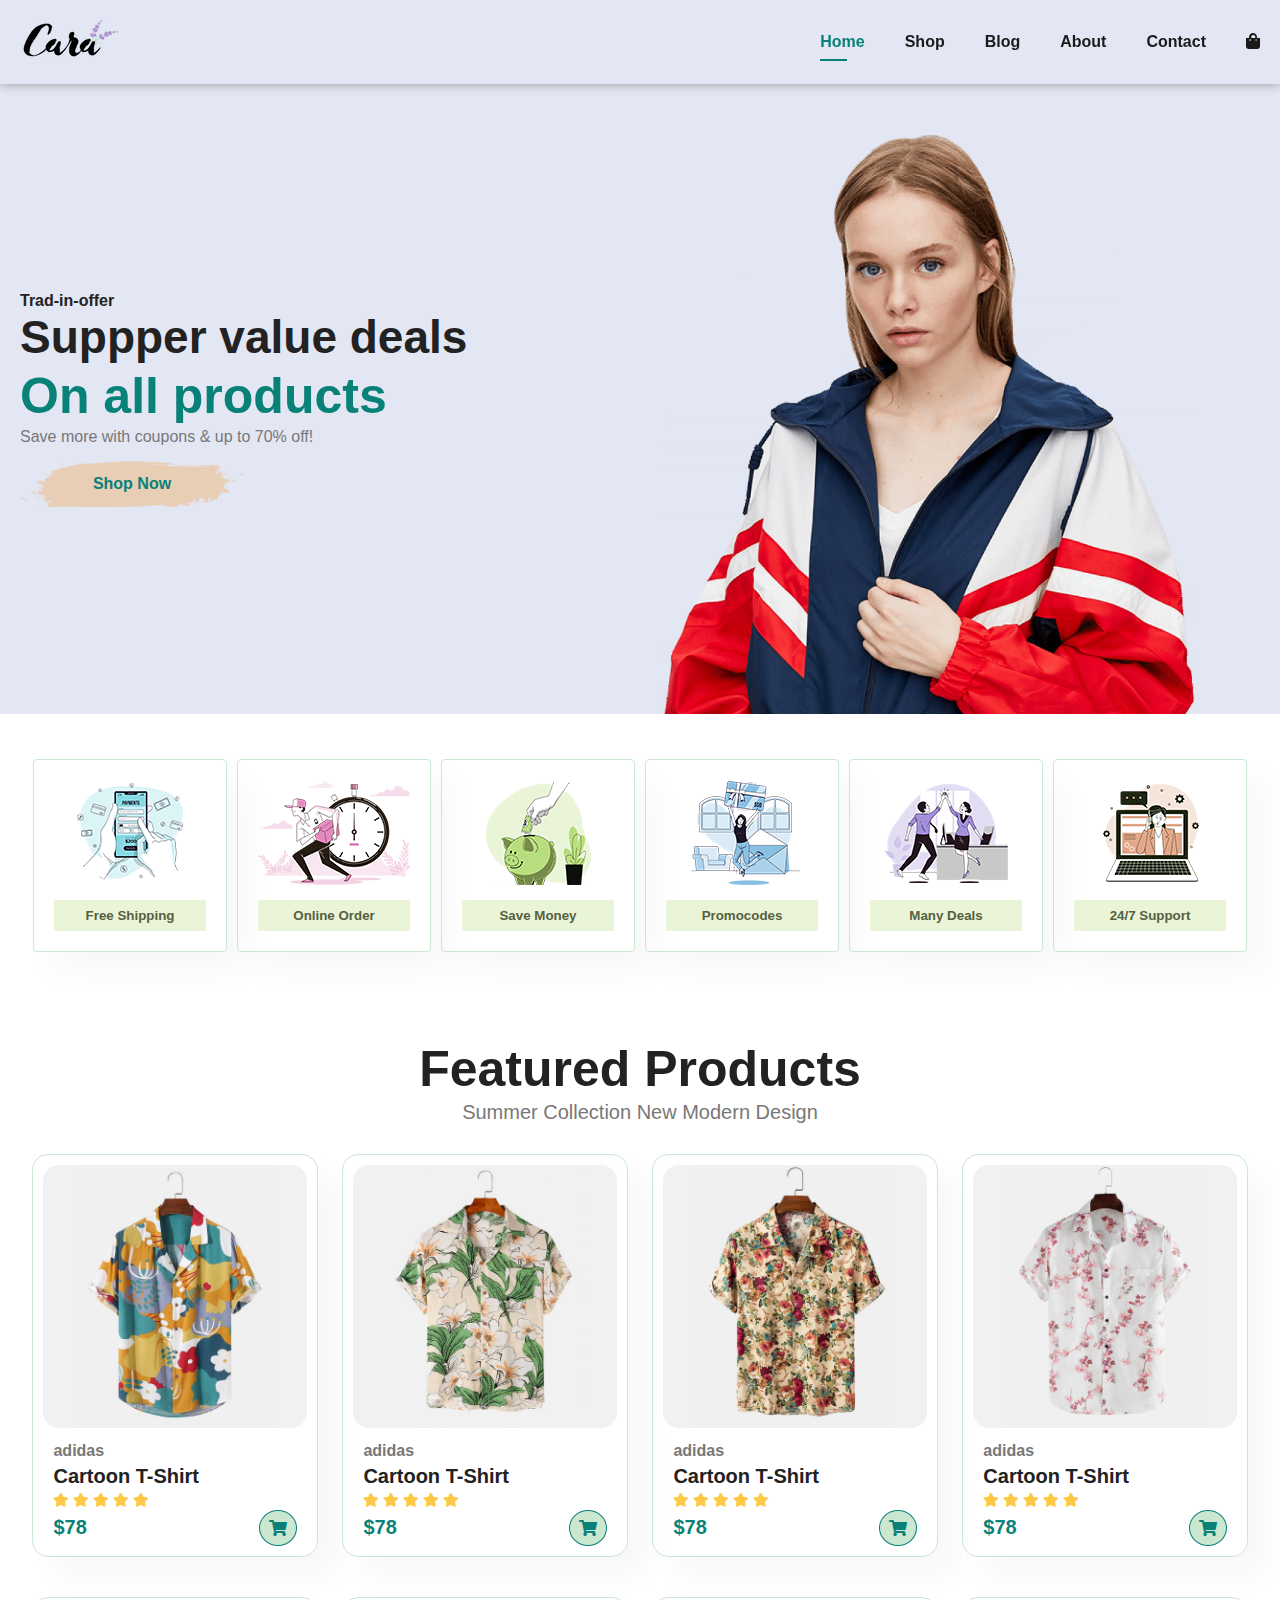
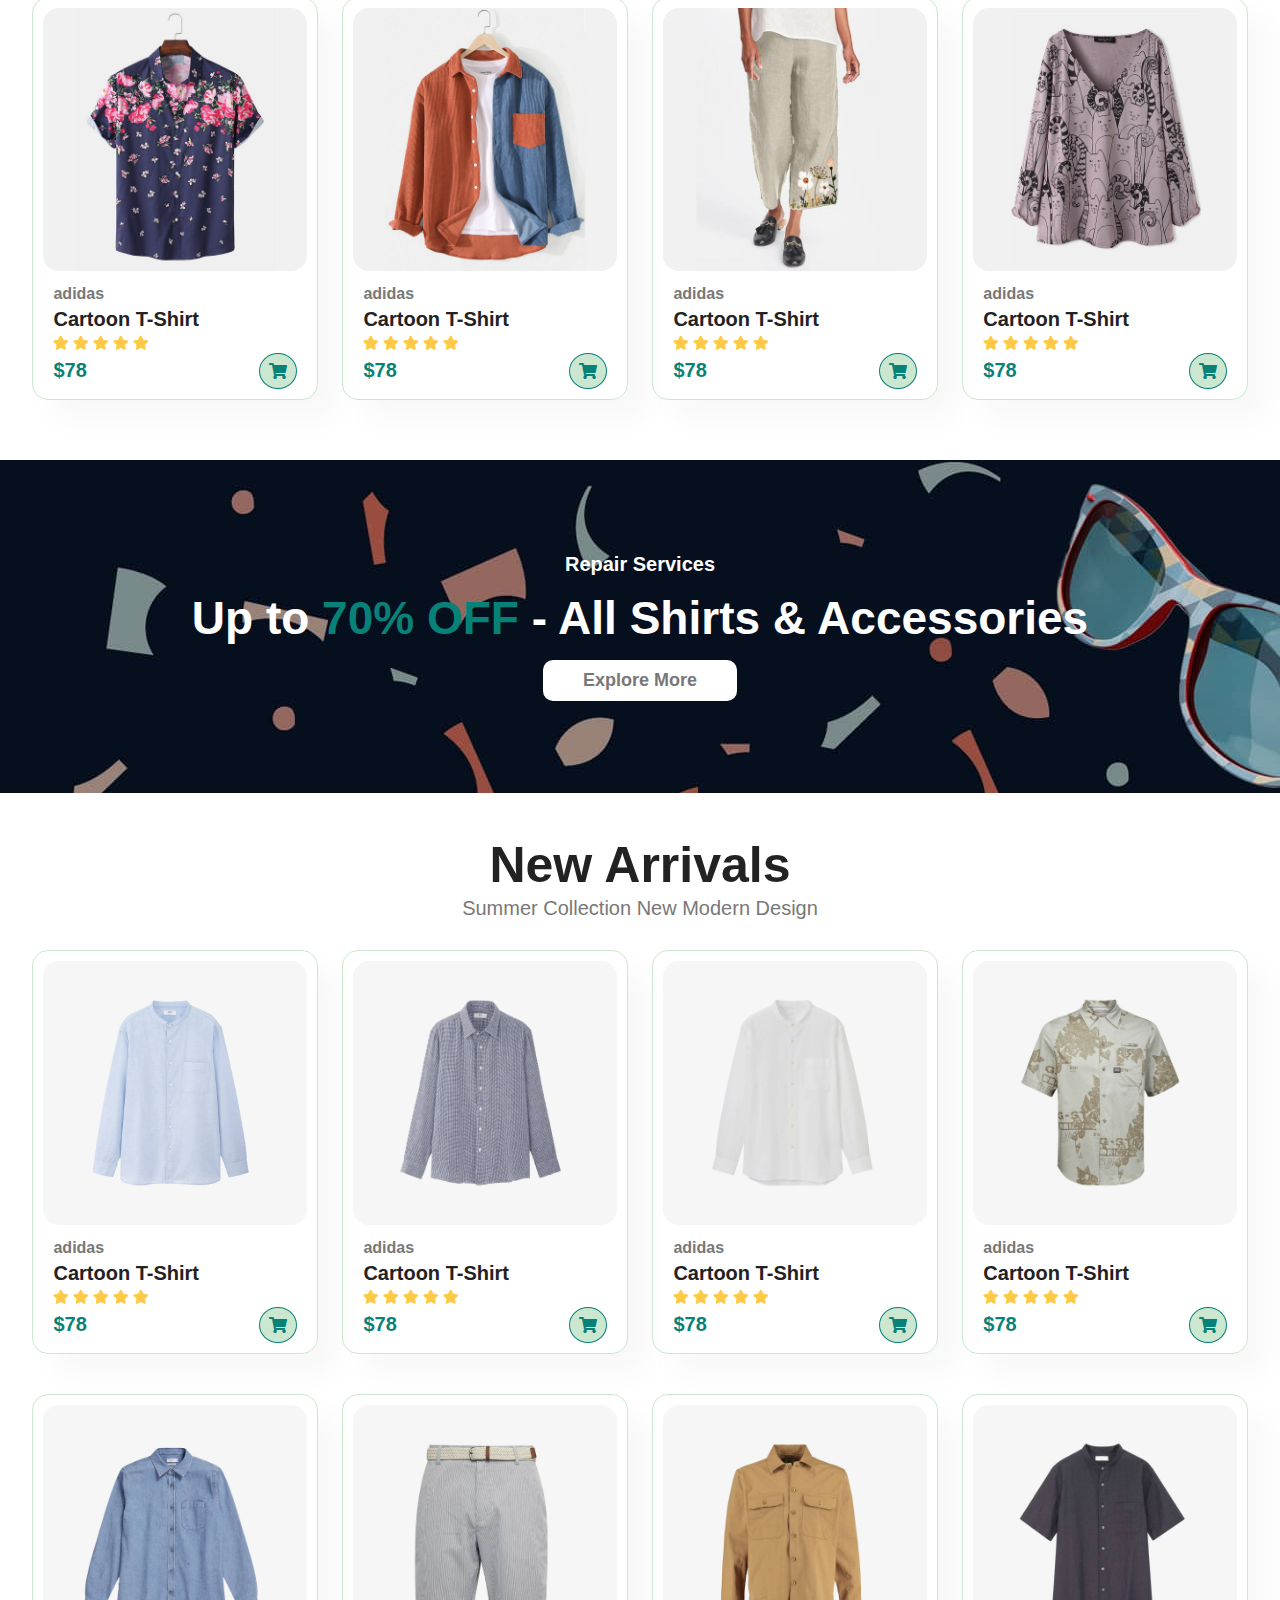
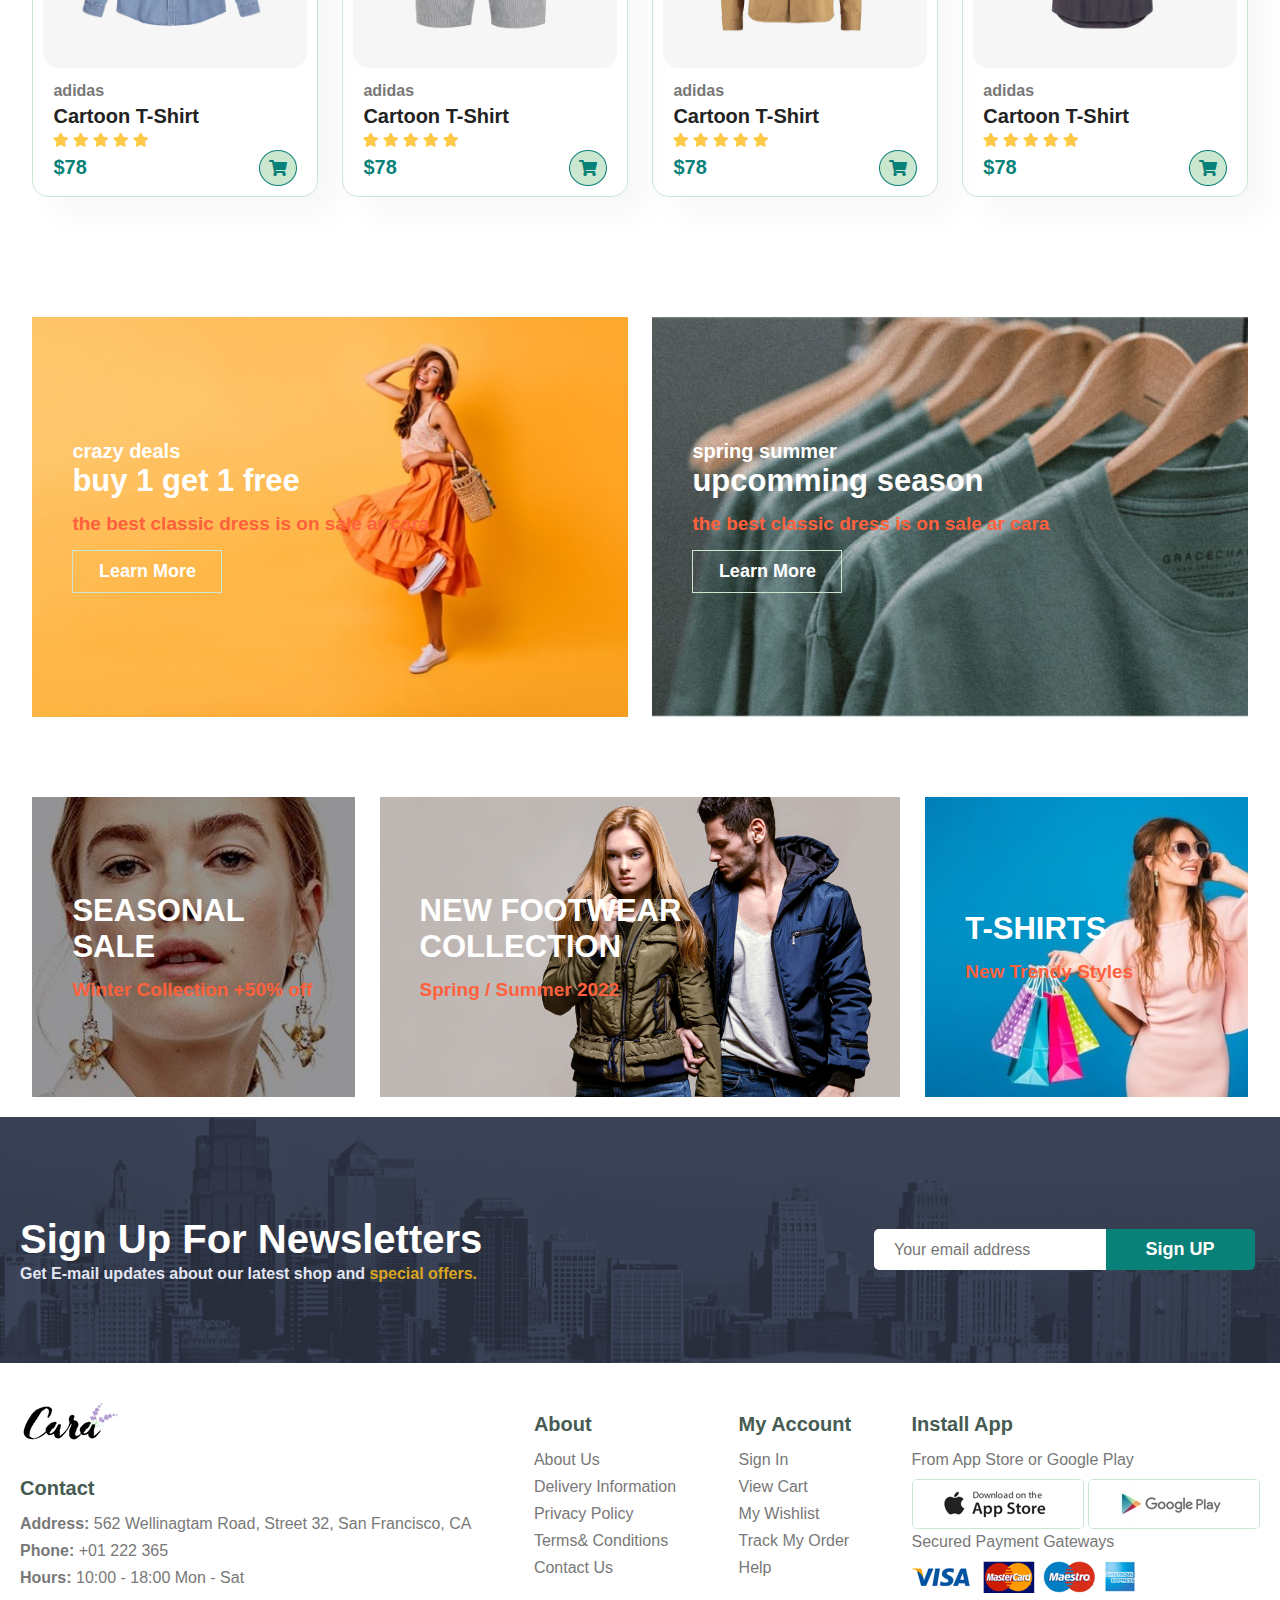
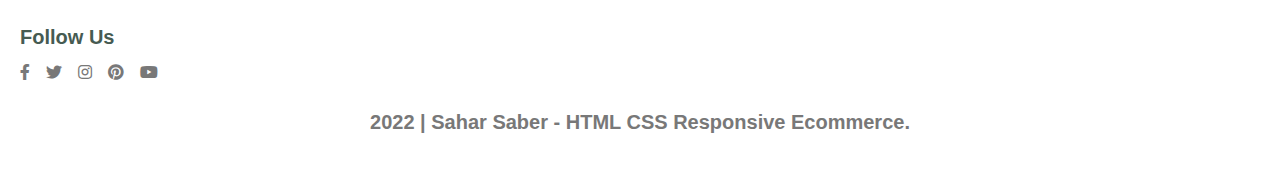
==== index.html @ e2597cf2 "initial commit" ====
<!DOCTYPE html>
<html lang="en">
<head>
  <meta charset="UTF-8">
  <meta http-equiv="X-UA-Compatible" content="IE=edge">
  <meta name="viewport" content="width=device-width, initial-scale=1.0">
  <!-- google fonts Work Sans -->
  <link rel="preconnect" href="https://fonts.googleapis.com">
  <link rel="preconnect" href="https://fonts.gstatic.com" crossorigin>
  <link href="https://fonts.googleapis.com/css2?family=Work+Sans:wght@200;300;400;500;600;700;800&display=swap" rel="stylesheet">
  <!-- main css file -->
  <link rel="stylesheet" href="https://use.fontawesome.com/releases/v5.15.4/css/all.css" />
  <link rel="stylesheet" href="css/style.css">
  <!--  title of the page -->
  <title>Full responsive ecommerce</title>
</head>
<body>
  <header id="header" class="header">
    <div class="container">
      <div class="header-flex">
        <a href="#"><img src="img/logo.png" alt="header__logo"></a>
        <ul class="header__list">
          <li class="header__link active"><a href="index.html">Home</a></li>
          <li class="header__link"><a href="shop.html">Shop</a></li>
          <li class="header__link"><a href="blog.html">Blog</a></li>
          <li class="header__link"><a href="about.html">About</a></li>
          <li class="header__link"><a href="contact.html">Contact</a></li>
          <li class="header__link desktop"><a href="cart.html"><i class="fas fa-shopping-bag"></i></a></li>
          <a class="header__close mobile" href="#"><i class="fas fa-times"></i></a>

        </ul>
        <div class="mobile header__icons">
          <a href="cart.html"><i class="fas fa-shopping-bag"></i></a>
          <i class="hamburger_icon fas fa-outdent"></i>
        </div>
      </div>
    </div>
  </header>
  <main class="main">
    <section class="hero section--p1">
      <div class="container">
        <div class="hero-flex"> 
          <p class="para--bold">Trad-in-offer</p>
          <h1 class="hero__header"><span class="h2">Suppper value deals </span><span>On all products</span></h1>
          <p class="para--light">Save more with coupons & up to 70% off!</p>
          <button class="btn--hero">Shop Now</button>
        </div>
      </div>
    </section>
    
    <section class="feature section--p1">
      <div class="container">
        <div class="feature-flex">
          <div class="card feature--1">
            <img  class="card__img" src="img/features/f1.png" alt="">
            <button class="card__btn">Free Shipping</button>
          </div>
          <div class="card feature--2">
            <img  class="card__img" src="img/features/f2.png" alt="">
            <button class="card__btn">Online Order</button>
          </div>
          <div class="card feature--3">
            <img  class="card__img" src="img/features/f3.png" alt="">
            <button class="card__btn">Save Money</button>
          </div>
          <div class="card feature--4">
            <img  class="card__img" src="img/features/f4.png" alt="">
            <button class="card__btn">Promocodes</button>
          </div>
          <div class="card feature--5">
            <img  class="card__img" src="img/features/f5.png" alt="">
            <button class="card__btn">Many Deals</button>
          </div>
          <div class="card feature--6">
            <img  class="card__img" src="img/features/f6.png" alt="">
            <button class="card__btn">24/7 Support</button>
          </div>    
        </div>    
      </div>
    </section>
    
    <section class="section--p1 featured-product">
      <div class="container">
        <h2 class="section__header">Featured Products</h2>
        <h4 class="section__sub-header">Summer collection New Modern Design</h4>
        <div class="featured-flex">
          <div class="pcard">
            <a href="product.html">
              <img src="img/products/f1.jpg" alt="" class="pcard__img">
              <div class="pcard__desc">
                <span class="pcard__vendor">adidas</span>
                <h4 class="pcard__title">Cartoon T-shirt</h4>
                <div class="pcard__rating">
                  <i class="fas fa-star"></i><i class="fas fa-star"></i><i class="fas fa-star"></i><i class="fas fa-star"></i><i class="fas fa-star"></i>
                </div>
                <h4 class="pcard__price">$78</h4>
                <div class="pcard__cart"><i class="fas fa-shopping-cart"></i></div>
              </div>
            </a>
          </div>
          <div class="pcard">
            <a href="product.html">
              <img src="img/products/f2.jpg" alt="" class="pcard__img">
              <div class="pcard__desc">
                <span class="pcard__vendor">adidas</span>
                <h4 class="pcard__title">Cartoon T-shirt</h4>
                <div class="pcard__rating">
                  <i class="fas fa-star"></i><i class="fas fa-star"></i><i class="fas fa-star"></i><i class="fas fa-star"></i><i class="fas fa-star"></i>
                </div>
                <h4 class="pcard__price">$78</h4>
                <div class="pcard__cart"><i class="fas fa-shopping-cart"></i></div>
              </div>
            </a>
          </div>
          <div class="pcard">
            <a href="product.html">
              <img src="img/products/f3.jpg" alt="" class="pcard__img">
              <div class="pcard__desc">
                <span class="pcard__vendor">adidas</span>
                <h4 class="pcard__title">Cartoon T-shirt</h4>
                <div class="pcard__rating">
                  <i class="fas fa-star"></i><i class="fas fa-star"></i><i class="fas fa-star"></i><i class="fas fa-star"></i><i class="fas fa-star"></i>
                </div>
                <h4 class="pcard__price">$78</h4>
                <div class="pcard__cart"><i class="fas fa-shopping-cart"></i></div>
              </div>
            </a>
          </div>
          <div class="pcard">
            <a href="product.html">
              <img src="img/products/f4.jpg" alt="" class="pcard__img">
              <div class="pcard__desc">
                <span class="pcard__vendor">adidas</span>
                <h4 class="pcard__title">Cartoon T-shirt</h4>
                <div class="pcard__rating">
                  <i class="fas fa-star"></i><i class="fas fa-star"></i><i class="fas fa-star"></i><i class="fas fa-star"></i><i class="fas fa-star"></i>
                </div>
                <h4 class="pcard__price">$78</h4>
                <div class="pcard__cart"><i class="fas fa-shopping-cart"></i></div>
              </div>
            </a>
          </div>
          <div class="pcard">
            <a href="product.html">
              <img src="img/products/f5.jpg" alt="" class="pcard__img">
              <div class="pcard__desc">
                <span class="pcard__vendor">adidas</span>
                <h4 class="pcard__title">Cartoon T-shirt</h4>
                <div class="pcard__rating">
                  <i class="fas fa-star"></i><i class="fas fa-star"></i><i class="fas fa-star"></i><i class="fas fa-star"></i><i class="fas fa-star"></i>
                </div>
                <h4 class="pcard__price">$78</h4>
                <div class="pcard__cart"><i class="fas fa-shopping-cart"></i></div>
              </div>
            </a>
          </div>
          <div class="pcard">
            <a href="product.html">
              <img src="img/products/f6.jpg" alt="" class="pcard__img">
              <div class="pcard__desc">
                <span class="pcard__vendor">adidas</span>
                <h4 class="pcard__title">Cartoon T-shirt</h4>
                <div class="pcard__rating">
                  <i class="fas fa-star"></i><i class="fas fa-star"></i><i class="fas fa-star"></i><i class="fas fa-star"></i><i class="fas fa-star"></i>
                </div>
                <h4 class="pcard__price">$78</h4>
                <div class="pcard__cart"><i class="fas fa-shopping-cart"></i></div>
              </div>
            </a>
          </div>
          <div class="pcard">
            <a href="product.html">
              <img src="img/products/f7.jpg" alt="" class="pcard__img">
              <div class="pcard__desc">
                <span class="pcard__vendor">adidas</span>
                <h4 class="pcard__title">Cartoon T-shirt</h4>
                <div class="pcard__rating">
                  <i class="fas fa-star"></i><i class="fas fa-star"></i><i class="fas fa-star"></i><i class="fas fa-star"></i><i class="fas fa-star"></i>
                </div>
                <h4 class="pcard__price">$78</h4>
                <div class="pcard__cart"><i class="fas fa-shopping-cart"></i></div>
              </div>
            </a>
          </div>
          <div class="pcard">
            <a href="product.html">
              <img src="img/products/f8.jpg" alt="" class="pcard__img">
              <div class="pcard__desc">
                <span class="pcard__vendor">adidas</span>
                <h4 class="pcard__title">Cartoon T-shirt</h4>
                <div class="pcard__rating">
                  <i class="fas fa-star"></i><i class="fas fa-star"></i><i class="fas fa-star"></i><i class="fas fa-star"></i><i class="fas fa-star"></i>
                </div>
                <h4 class="pcard__price">$78</h4>
                <div class="pcard__cart"><i class="fas fa-shopping-cart"></i></div>
              </div>
            </a>
          </div>        
        </div>
      </div>
    </section>
    
    <section class="section--p1 banner">
      <div class="container">
        <h6>Repair Services</h6>
        <h2>Up to <span>70% OFF</span> - All Shirts & Accessories</h2>
        <button class="btn btn--white">Explore More</button>
      </div>
    </section>
    
    <section class="section--p1 arrival">
      <div class="container">
        <h2 class="section__header">New Arrivals</h2>
        <h4 class="section__sub-header">Summer collection New Modern Design</h4>
        <div class="arrival-flex">
          <div class="pcard">
            <a href="product.html">
              <img src="img/products/n1.jpg" alt="" class="pcard__img">
              <div class="pcard__desc">
                <span class="pcard__vendor">adidas</span>
                <h4 class="pcard__title">Cartoon T-shirt</h4>
                <div class="pcard__rating">
                  <i class="fas fa-star"></i><i class="fas fa-star"></i><i class="fas fa-star"></i><i class="fas fa-star"></i><i class="fas fa-star"></i>
                </div>
                <h4 class="pcard__price">$78</h4>
                <div class="pcard__cart"><i class="fas fa-shopping-cart"></i></div>
              </div>
            </a>
          </div>
          <div class="pcard">
            <a href="product.html">
              <img src="img/products/n2.jpg" alt="" class="pcard__img">
              <div class="pcard__desc">
                <span class="pcard__vendor">adidas</span>
                <h4 class="pcard__title">Cartoon T-shirt</h4>
                <div class="pcard__rating">
                  <i class="fas fa-star"></i><i class="fas fa-star"></i><i class="fas fa-star"></i><i class="fas fa-star"></i><i class="fas fa-star"></i>
                </div>
                <h4 class="pcard__price">$78</h4>
                <div class="pcard__cart"><i class="fas fa-shopping-cart"></i></div>
              </div>
            </a>
          </div>
          <div class="pcard">
            <a href="product.html">
              <img src="img/products/n3.jpg" alt="" class="pcard__img">
              <div class="pcard__desc">
                <span class="pcard__vendor">adidas</span>
                <h4 class="pcard__title">Cartoon T-shirt</h4>
                <div class="pcard__rating">
                  <i class="fas fa-star"></i><i class="fas fa-star"></i><i class="fas fa-star"></i><i class="fas fa-star"></i><i class="fas fa-star"></i>
                </div>
                <h4 class="pcard__price">$78</h4>
                <div class="pcard__cart"><i class="fas fa-shopping-cart"></i></div>
              </div>
            </a>
          </div>
          <div class="pcard">
            <a href="product.html">
              <img src="img/products/n4.jpg" alt="" class="pcard__img">
              <div class="pcard__desc">
                <span class="pcard__vendor">adidas</span>
                <h4 class="pcard__title">Cartoon T-shirt</h4>
                <div class="pcard__rating">
                  <i class="fas fa-star"></i><i class="fas fa-star"></i><i class="fas fa-star"></i><i class="fas fa-star"></i><i class="fas fa-star"></i>
                </div>
                <h4 class="pcard__price">$78</h4>
                <div class="pcard__cart"><i class="fas fa-shopping-cart"></i></div>
              </div>
            </a>
          </div>
          <div class="pcard">
            <a href="product.html">
              <img src="img/products/n5.jpg" alt="" class="pcard__img">
              <div class="pcard__desc">
                <span class="pcard__vendor">adidas</span>
                <h4 class="pcard__title">Cartoon T-shirt</h4>
                <div class="pcard__rating">
                  <i class="fas fa-star"></i><i class="fas fa-star"></i><i class="fas fa-star"></i><i class="fas fa-star"></i><i class="fas fa-star"></i>
                </div>
                <h4 class="pcard__price">$78</h4>
                <div class="pcard__cart"><i class="fas fa-shopping-cart"></i></div>
              </div>
            </a>
          </div>
          <div class="pcard">
            <a href="product.html">
              <img src="img/products/n6.jpg" alt="" class="pcard__img">
              <div class="pcard__desc">
                <span class="pcard__vendor">adidas</span>
                <h4 class="pcard__title">Cartoon T-shirt</h4>
                <div class="pcard__rating">
                  <i class="fas fa-star"></i><i class="fas fa-star"></i><i class="fas fa-star"></i><i class="fas fa-star"></i><i class="fas fa-star"></i>
                </div>
                <h4 class="pcard__price">$78</h4>
                <div class="pcard__cart"><i class="fas fa-shopping-cart"></i></div>
              </div>
            </a>
          </div>
          <div class="pcard">
            <a href="product.html">
              <img src="img/products/n7.jpg" alt="" class="pcard__img">
              <div class="pcard__desc">
                <span class="pcard__vendor">adidas</span>
                <h4 class="pcard__title">Cartoon T-shirt</h4>
                <div class="pcard__rating">
                  <i class="fas fa-star"></i><i class="fas fa-star"></i><i class="fas fa-star"></i><i class="fas fa-star"></i><i class="fas fa-star"></i>
                </div>
                <h4 class="pcard__price">$78</h4>
                <div class="pcard__cart"><i class="fas fa-shopping-cart"></i></div>
              </div>
            </a>
          </div>
          <div class="pcard">
            <a href="product.html">
              <img src="img/products/n8.jpg" alt="" class="pcard__img">
              <div class="pcard__desc">
                <span class="pcard__vendor">adidas</span>
                <h4 class="pcard__title">Cartoon T-shirt</h4>
                <div class="pcard__rating">
                  <i class="fas fa-star"></i><i class="fas fa-star"></i><i class="fas fa-star"></i><i class="fas fa-star"></i><i class="fas fa-star"></i>
                </div>
                <h4 class="pcard__price">$78</h4>
                <div class="pcard__cart"><i class="fas fa-shopping-cart"></i></div>
              </div>
            </a>
          </div>        
        </div>
      </div>
    </section>
    
    <section class="section--p1 two-banners">
      <div class="container">
        <div class="two-flex">
          <div class="cta cta--1 cta--two">
            <h4 class="cta__top-text">crazy deals</h4>
            <h2 class="cta__header">buy 1 get 1 free</h2>
            <p class="cta__para">the best classic dress is on sale ar cara</p>
            <button class="btn btn--transparent">Learn More</button>
          </div>
          <div class="cta cta--2 cta--two">
            <h4 class="cta__top-text">spring summer</h4>
            <h2 class="cta__header">upcomming season</h2>
            <p class="cta__para">the best classic dress is on sale ar cara</p>
            <button class="btn btn--transparent">Learn More</button>
          </div>
        </div>
      </div>
    </section> 
    
    <section class="section--ph three-banners">
      <div class="container">
        <div class="three-flex">
          <div class="cta cta--3 cta--three">
            <h2 class="cta__header">SEASONAL SALE</h2>
            <p class="cta__para">Winter Collection +50% off</p>
          </div>
          <div class="cta cta--4 cta--three">
            <h2 class="cta__header">NEW FOOTWEAR COLLECTION</h2>
            <p class="cta__para">Spring / Summer 2022</p>
          </div>
          <div class="cta cta--5 cta--three">
            <h2 class="cta__header">T-SHIRTS</h2>
            <p class="cta__para">New Trendy Styles</p>
          </div>
        </div>
      </div>
    </section>
    
    <section class="section--p2 newsletters">
      <div class="container">
        <div class="news-flex">
          <div class="news__text">
            <h4>Sign Up For Newsletters</h4>
            <p>Get E-mail updates about our latest shop and <span>special offers.</span></p>
          </div>
          <form action="" class="news__form">
            <input type="email" placeholder="Your email address">
            <button class="btn btn--primary">Sign UP</button>
          </form>
        </div>
      </div>
    </section>
  </main>
  <footer class="footer section--p1 ">
    <div class="container">
      <div class="footer-flex">
        <div class="col">
          <img src="img/logo.png" alt="logo" />
          <h4 class="footer__head">Contact</h4>
          <ul class="footer__list">
            <li><span>Address:</span> 562 Wellinagtam Road, Street 32, San Francisco, CA</li>
            <li><span>Phone:</span> +01 222 365</li>
            <li><span>Hours:</span> 10:00 - 18:00 Mon - Sat</li>
          </ul>
          <h4 class="footer__head">Follow Us</h4>
          <ul class="footer__list list--inline">
            <li><i class="fab fa-facebook-f"></i></li>
            <li><i class="fab fa-twitter"></i></li>
            <li><i class="fab fa-instagram"></i></li>
            <li><i class="fab fa-pinterest"></i></li>
            <li><i class="fab fa-youtube"></i></li>
          </ul>
        </div>
        <div class="col">
          <h4 class="footer__head">About</h4>
          <ul class="footer__list">
            <li>About Us</li>   
            <li>Delivery Information</li>
            <li>Privacy Policy</li>
            <li>Terms& Conditions</li>
            <li>Contact Us</li>
          </ul>
        </div>
        <div class="col">
          <h4 class="footer__head">My Account</h4>
          <ul class="footer__list">
            <li>Sign In</li>   
            <li>View Cart</li>
            <li>My Wishlist</li>
            <li>Track My Order</li>
            <li>Help</li>
          </ul>
        </div>
        <div class="col">
          <h4 class="footer__head">Install App</h4>
          <p>From App Store or Google Play</p>
          <div class="row">
            <img src="img/pay/app.jpg" alt="app">
            <img src="img/pay/play.jpg" alt="play">
          </div>          
          <p>Secured Payment Gateways</p>
          <img src="img/pay/pay.png" alt="play">
        </div>
      </div>
      <div class="copyright">
        2022 | Sahar Saber - HTML CSS Responsive Ecommerce.
      </div>
    </div>
    
  </footer>

  <script src="js/script.js"></script>
</body>
</html>
---- css/style.css ----
/*============================================================*/
/*========================================== default setting  =======*/
/*============================================================*/
:root {
  --heading-primary: #222;
  --text-primary: #465b52;
  --background-1: #e3e6f3;
  --box-shadow: #9b9595;
  --primary-color: #088178;
  --text-light: #787878;
  --border: #cce7d0;
}
/*========================================== Start typography =======*/
*{
  margin: 0;
  padding: 0;
  box-sizing: border-box;
  font-family: 'Spartan', sans-serif;
}
h1, .h1{
  font-size: 50px;
  line-height: 64px;
  color: var(--heading-primary);
}
h2, .h2{
  font-size: 46px;
  line-height: 54px;
  color: var(--heading-primary);
}
h4, .h4{
  font-size: 20px;
  color: var(--heading-primary);
}
h6, .h6{
  font-weight: 700;
  font-size: 12px;
}
.para{
  font-size: 16px;
  color: var(--text-primary);
}
.para--bold{
  font-weight: 700;
  color: var(--heading-primary);
}
.para--light{
  color: var(--text-light);
}
.para--primary{
  font-weight: 700;
  color: var(--primary-color)
}
a{
  text-decoration: none;
  color:#1a1a1a;
  font-weight: 600;
}
/*========================================== Start section =======*/
.section--p1{
  padding: 40px 20px;
}
.section--p2{
  padding: 80px 20px;
}
.section--ph{
  padding: 0px 20px;
}
.section--m1{
  margin: 40px 0px;
}
.section__header{
  font-size: 50px;
  line-height: 64px;
  color: var(--heading-primary);
  text-align: center;
  text-transform: capitalize;
}
.section__sub-header{
  color:  var(--text-light);
  font-weight:400;
  text-align: center;
  margin-bottom: 10px;
  text-transform: capitalize;
}
body{
  width: 100%;
}
.container{
  max-width: 1440px;
  margin: 0 auto;
  height: 100%;
}
/*============================================================*/
/*========================================== Components =======*/
/*============================================================*/
/*========================================== Start buttons =======*/
.btn{
  display: inline-block;
  padding: 10px 40px;
  border-radius: 10px;
  font-weight: 700;
  font-size: 18px;
  margin-top: 15px;
  transition: all 0.3s ease;
  cursor: pointer;
  border: none;
}
.btn--white{
  color: var( --text-light);
  background-color:white;
}
.btn--white:hover{
  background-color:var(--primary-color);
  color:white
}
.btn--transparent{
  background-color: transparent;
  max-width: 150px;
  border: 1px solid var( --border);
  color:white;
  border-radius: 0;
  padding: 10px 10px;
}
.btn--transparent:hover{
  background-color:white;
  color:var(--primary-color);
}
.btn--hero{
    max-width: 224px;
  background-image: url('../img/button.png');
  background-color: transparent;
  color: var(--primary-color);
  padding: 14px 0 14px 0;
  border: none;
  background-repeat: no-repeat;
  margin-top:15px;
  cursor: pointer;
  font-weight: 700;
  font-size:16px
}
.btn--primary{
  border-radius: 0  0px;
  background: #088178;
  color: white;
  margin: 0;
}
/*========================================== Start card =======*/
.card{
  display: flex;
  flex-direction: column;
  border: 1px solid var(--border);
  box-shadow: 20px 20px 34px rgba(0, 0, 0, 0.03);
  padding: 20px;
  border-radius: 4px;
  margin: 5px;
  transition: all 0.3s ease;
}
.card:hover{
  box-shadow: 10px 10px 54px rgba(0, 0, 0, 0.1);
}

.card__btn{
  font-weight: 700;
  margin-top: 15px;
  background-color: #eaf5d8;
  color: #566040;
  border: 0;
  padding: 8px;
}
/*========================================== product card =======*/
.pcard{
  width: 23%;
  min-width: 250px;
  padding:10px;
  border: 0;
  border: 1px solid var(--border);
  border-radius:16px;
  box-shadow:  20px 20px 30px rgba(0,0,0,0.03);
  transition: all 0.3s ease;
  margin: 20px 1%;
}
.pcard:hover{
  transform: scale(1.05);
  box-shadow:  30px 30px 30px rgba(0,0,0,0.05);

}
.pcard__img{
  width: 100%;
  border-radius:16px ;

}
.pcard__desc{
  padding: 10px 10px 7px; 10px;
  position: relative;
}
.pcard__vendor{
  color: var(--text-light);
}
.pcard__title{
  text-transform: capitalize;
  padding: 5px 0 3px;
}
.pcard__rating i{
  color: #fdc947; 
  padding-right: 4px;
  font-size: 14px;
}
.pcard__price{ 
  color: var(--primary-color);
  padding: 7px 0 0;
}
.pcard__cart{
  position: absolute;
  bottom: 0px;
  right: 10px;
  background-color:var(--border);
  padding: 9px;
  color:  var(--primary-color);
  border: 1px solid  var(--primary-color);
  border-radius:50%;
  display: flex;
  justify-content: center;
  align-self: center;
}
/*========================================== cta =======*/
.cta{
  padding:40px;
  display: flex;
  justify-content:center;
  flex-direction: column;
  align-self: start;
  margin: 20px 1%;
  color: white;
  background-repeat: no-repeat;
  background-size: cover;
  background-position: center;
}
.cta:hover .btn{
  background-color:var(--primary-color);
  color:white;
}
.cta--two{
  width: 48%;
  min-width: 350px;
  min-height: 400px;
} 
.cta--three{ 
  width: 26%;
  min-height: 300px;
} 
.cta--1{
  background-image: url('../img/banner/b17.jpg');
  background-position: right;
}
.cta--2{
  background-image: url('../img/banner/b10.jpg');
}
.cta--3{
  background-image: url('../img/banner/b7.jpg');
}
.cta--4{
  background-image: url('../img/banner/b4.jpg');
  background-position: right;
  width: 42%;
}
.cta--5{
  background-image: url('../img/banner/b18.jpg');
}
.cta__top-text, .cta__header{
  color: #fff;
}
.cta__header{
  font-size: 31px;
  font-weight: 800;
  line-height: 36px;
}
.cta__para{
  margin-top:14px;
  font-weight: 700;
  font-size: 19px;
  color: hsl(11deg 100% 62%);
}
/*============================================================*/
/*========================================== Main Page =======*/
/*============================================================*/

/*========================================== Start header =======*/
.header{
  background-color: var(--background-1);
  box-shadow: 0px 0px 10px var(--box-shadow);
  padding: 20px 20px;
  z-index: 1;
  position: sticky;
  width: 100%;
  top: 0;
  left: 0;
}
.header-flex{
  display: flex;
  justify-content:space-between;
  align-items: center;
}
.header__logo{
  
}
.header__list{ 
  list-style: none;
  display: flex;
  
}
.header__link{
  padding: 10px 0px;
  border-bottom: 1px solid transparent;
  margin-left: 40px;
  transition: all 0.3s ease;
  position: relative;
} 
.header__link:hover a,
.header__link.active a{
  color:  var(--primary-color);;
}
.header__link::after ,
.header__link::after{
  transition: all 0.3s ease;
  content: "";
  bottom:0;
  left:0;
  position: absolute;
}
.header__link:hover::after ,
.header__link.active::after {
  width: 60%;
  height:2px;
  background-color: var(--primary-color);
}
/*========================================== Start hero Section =======*/
.hero{
  background-image: url('../img/hero4.png');
  background-size: cover;
  background-position: center 20%;
  height: 70vh;
}
.hero-flex{
  display: flex;  
  flex-direction:column;
  justify-content: center;
  height: 100%;
}
.hero .hero__header span{
  display: block;
}
.hero .hero__header span:last-child{
  color: var(--primary-color);
}
/*========================================== Start Feature Section =======*/
.feature-flex{
  display: flex;
  justify-content: center; 
  flex-wrap: wrap; 
}
/*========================= Start Featured product Section & arrival =======*/
.featured-flex, .arrival-flex{
  display: flex;
  flex-wrap: wrap;
  justify-content: center;
  margin: 0 auto;
  width: fit-content;
}
/*========================================== Start banner Section =======*/
.banner{
  background-image: url('../img/banner/b2.jpg');
  text-align: center;  
    min-height: 333px;
  display: flex;
  justify-content: center;
  flex-direction: column;
}
.banner h6{
  color: white;
  font-size:20px;
  margin-bottom: 15px;
}
.banner h2{
  color: white;
}
.banner span{
  color: var(--primary-color);
}
/*========================================== Start 2 & 3 banners Section =======*/
.two-flex{
  display: flex;
  flex-wrap: wrap;
  justify-content: center;
}
.three-flex{
  display: flex;
  flex-wrap: wrap;
  justify-content: space-between;
}
/*========================================== Start newsletters Section =======*/
.newsletters{
  background-image: url('../img/about/banner.png');
  background-position: center;
  background-size: cover;
  color: white;
}
.news-flex{
  display: flex;
  justify-content: space-between;
  align-items: baseline;
  flex-wrap: wrap;
}
.news__text h4{
  font-size: 40px;
  color: white;
  margin: 20px 0 3px;
}
.news__text  p{
  color: var(--background-1);
  font-weight: 900;
}
.news__text  p span{
  color: goldenrod;
}
.news__form{
  display: flex;
  align-self: center;
  margin-top: 20px;
}
.news__form input{
  font-size: 16px;
  padding: 11px 10px 11px 20px;
  min-width:60%;
  border-radius: 5px 0 0 5px;
  border: 0;
}
.news__form input{
  width: 40%;
}
.news__form .btn{
  border-radius: 0 5px 5px 0px;
}
/*========================================== Start Footer Section =======*/
.footer{
  color: var(--text-light);
}
.footer-flex{
  display: flex;
  flex-wrap: wrap;
  justify-content: space-between;
}
.col{
  
}
.footer__head{
  margin: 10px 0 15px;
  color: var(--text-primary);
}
.footer__head:not(:first-child){
  margin: 30px 0 15px;
}
.footer__list{
  list-style: none;
}
.list--inline{
  display: flex;
  
}
.footer__list li{
  padding-bottom: 9px;
  cursor: pointer;
  margin-right:  16px; 
  transition: all 0.3s ease;
}
.footer__list li:hover{
  color: var(--primary-color);
}
.footer__list li span{
  font-weight: 600;
}
.footer .row img{
  border-radius:5px;
  border: 1px solid var(--border);
  cursor: pointer;
  transition: all 0.3s ease;
}
.footer .row img:hover{
  box-shadow: 2px 2px 4px rgb(0 0 0 / 30%);
}
.footer p{
  margin-bottom: 10px;
}
.copyright{
  margin-top:20px;
  text-align:center;
  font-weight: 700;
  font-size: 20px;
}
/*========================= Start Home Page Media Queries =======*/
.mobile{
  display:none;
}
.desktop{
  display:flex;
}
/* from mobiles to tablet landscape */
@media screen and (max-width:1024px){
  /*=========Components: cta banner*/
  .cta--three {
    width: 48%;
  }
  .cta--4{
    order: 1;
    width: 100%;
  }
  /*=========newsletter section*/
  .news-flex{
    flex-direction: column;
    justify-content: center;
    align-items: center;
  }
  .news__text{
    display: flex;
    flex-direction: column;
    align-items: center;
  }
  .news__text p{
    text-align: center;
  }
}
/* from mobiles to tablet portrit */
@media screen and (max-width:799px) {
  /*========= general setting*/
  .mobile{
    display:flex;
  }
  .desktop{
    display:none;
  }
  /*========= Header hamburger menu*/
  .header__icons i{
    font-size: 24px;
    padding-left: 20px;
    cursor: pointer;
  }
  .header__list{
    flex-direction: column;
    align-items: flex-start;
    justify-content: flex-start;
    position:fixed;
    top:0;
    right: -300px;
    height:100vh;
    width: 300px;
    box-shadow:0 40px 60px rgba(0,0,0,0.1);
    background-color: #e3e6f3;
    padding-top:80px;
    transition: all 0.3s ease;
  }
  .header__list.active{
    right:0px;
  }
  .header__close{
    position:absolute;
    top: 25px;
    left: 0;
    padding: 10px 0px;
    border-bottom: 1px solid transparent;
    margin-left: 40px;
  }
  .header__close i{
    font-size: 24px;
    cursor: pointer;  
    transition: all 0.3s ease;
  }
  .header__close:hover i{
    color: #088178;
  }
  .header__link{
    margin-bottom: 12px;
  }
  /*=========Components: cta banner*/
  .cta--two{
    width: 99%;
    min-width: 350px;
  } 

}
/* from large mobiles  */
@media screen and (max-width:600px) {
  .cta--three{
    width: 99%;
  }
}
/* from mobiles  */
@media screen and (max-width:477px) {
  h2,.h2{
    font-size:30px;
    line-height:30px;
    margin: 10px 0 0;
  }
  .section--p1{
    padding: 20px;
  }
  .section__header {
    font-size: 36px;
    line-height: 44px;
  }
  .section__sub-header{ 
    font-size: 18px;
    margin: 4px 0; 
  }
  .hero{
    background-position: top 50% right 37%;
  }
  .hero__header span:not(.h2){
    font-size: 35px;
    line-height: 35px;
    margin: 4px 0 10px;
  }
  .card{
    padding: 7px;
    margin: 7px;
  }
  .card__img{
    width:110px;
  }
  .cta--two{
    min-width:0;
  }
  .cta--1{
    background-position: top 50% right 38%;
  }
  .news__text h4 {
    font-size: 25px;
  }
  .news__form input {
    font-size: 12px;
    padding: 10px 10px 11px 20px;
  }
  .news__form .btn{
    font-size: 12px;
  }
}
@media screen and (max-width:350px) {
  h2, .h2{
    font-size: 25px;
  }
}

/*============================================================*/
/*========================================== Shop Page =====*/
/*============================================================*/
/*========================= Start main banner =======*/
.main-banner{ 
  background-color:var(--primary-color);
  background-image: url('../img/banner/b14.png');
  background-position: 20% 30%;
  min-height: 277px;
}
.main-banner h2{
  color: white;
  margin: 0 0 19px 0;
  font-size: 75px;
  text-transform: capitalize;
}
.main-banner h6{
  color:#c2c5c4;    
  font-size: 26px;
  font-weight: 400;
  margin-bottom: 0px;
  
}
/*========================= Start pagination =======*/
.pagination{
  display: flex;
  justify-content: center;
  flex-wrap: wrap;
}
.paginate__link{
  padding: 10px 19px;
  border-radius: 3px;
  font-size: 20px;
  border: 2px solid #088178;
  color:#088178;
  margin: 5px 0 5px 10px;  
}
.paginate__link.disabled, .paginate__link.disabled:hover{
  background-color:#b4afaf;
  border: 2px solid #959393;
  color:white;
}
.paginate__link.active, .paginate__link:hover{
  background-color:#088178;
  color:#fff;
  border: 2px solid transparent;
}
/*========================= Start Home Page Media Queries =======*/
/* from mobiles to tablet portrit */
@media screen and (max-width:799px) {
  .main-banner h2{
    font-size: 66px;
  }
}
/* from large mobiles  */
@media screen and (max-width:600px) {
  .main-banner h2{
    font-size: 60px;
    margin: 0 0 23px 0;
  }
  .main-banner h6{
    font-size: 20px;
  }
}
/* from mobiles  */
@media screen and (max-width:477px) {
  .main-banner{
    min-height: 200px;
  }
  .main-banner h2 {
    font-size: 47px;
    margin: 0 0 17px 0;
  }
  .main-banner h6{
    font-size: 15px;
  }
}
/*============================================================*/
/*========================================== Product Page =====*/
/*============================================================*/
/*========================= Start Product =======*/
.product-flex{
  display: flex;
}
.gallery{
  width: 40%;
  margin-right: 50px;
}
.main-img, .small-img{
  width: 100%;
}
.gallery-container{
  display: flex;
}
.small-img-col:not(:last-child){
  margin-right: 10px;
  cursor: pointer;
}
.desc{
  width:60%;
}
.desc__category{
  padding: 20px 0 10px;
}
.desc__title{
  font-size: 26px;
}
.desc__price{
  font-size: 26px;
}
.desc__choices{
  display: flex;
  flex-direction: column;
}
.desc__choices .row{
  margin: 10px 0;
}
.desc__select{
  padding: 10px 20px;
  min-width: 260px;
  border: 2px solid #cce7d0;
  border-radius: 3px;
}
.desc__quantity-container{
  display: flex;

}
.desc__quantity-icon{
  display: inline-block;
  padding: 6px 11px;
  font-size: 20px;
  border: 2px solid #cce7d0;
  transition: all 0.3s ease;
}
.desc__quantity-icon:hover{
  background-color: #cce7d0;
}
.desc__quantity-icon:first-of-type{
  border-radius: 3px 0px 0px 3px;
}
.desc__quantity-icon:last-of-type{
  border-radius: 0px 3px 3px 0px;
}
.desc__quantity{
  border: none;
  border-top: 2px solid #cce7d0;
  border-bottom: 2px solid #cce7d0;
  padding: 10px 10px;
}
.desc .btn{
  border-radius: 3px;
  min-width: 260px;
  border-bottom: 2px solid transparent;
}
.desc .btn:hover{
  box-shadow: 1px 1px 15px rgba(0,0,0,0.3);
}
.desc__details{
  margin: 30px 0 10px;
}
.desc__details-text{
  line-height:23px;    
  text-align: left;
}
/* from large mobiles  */
@media screen and (max-width:600px) {
  .product-flex{
    flex-direction:column;
  }
  .gallery, .desc{
    width: 100%;
    text-align:center;
  }
  .desc__choices{
    align-items: center;
  }
}
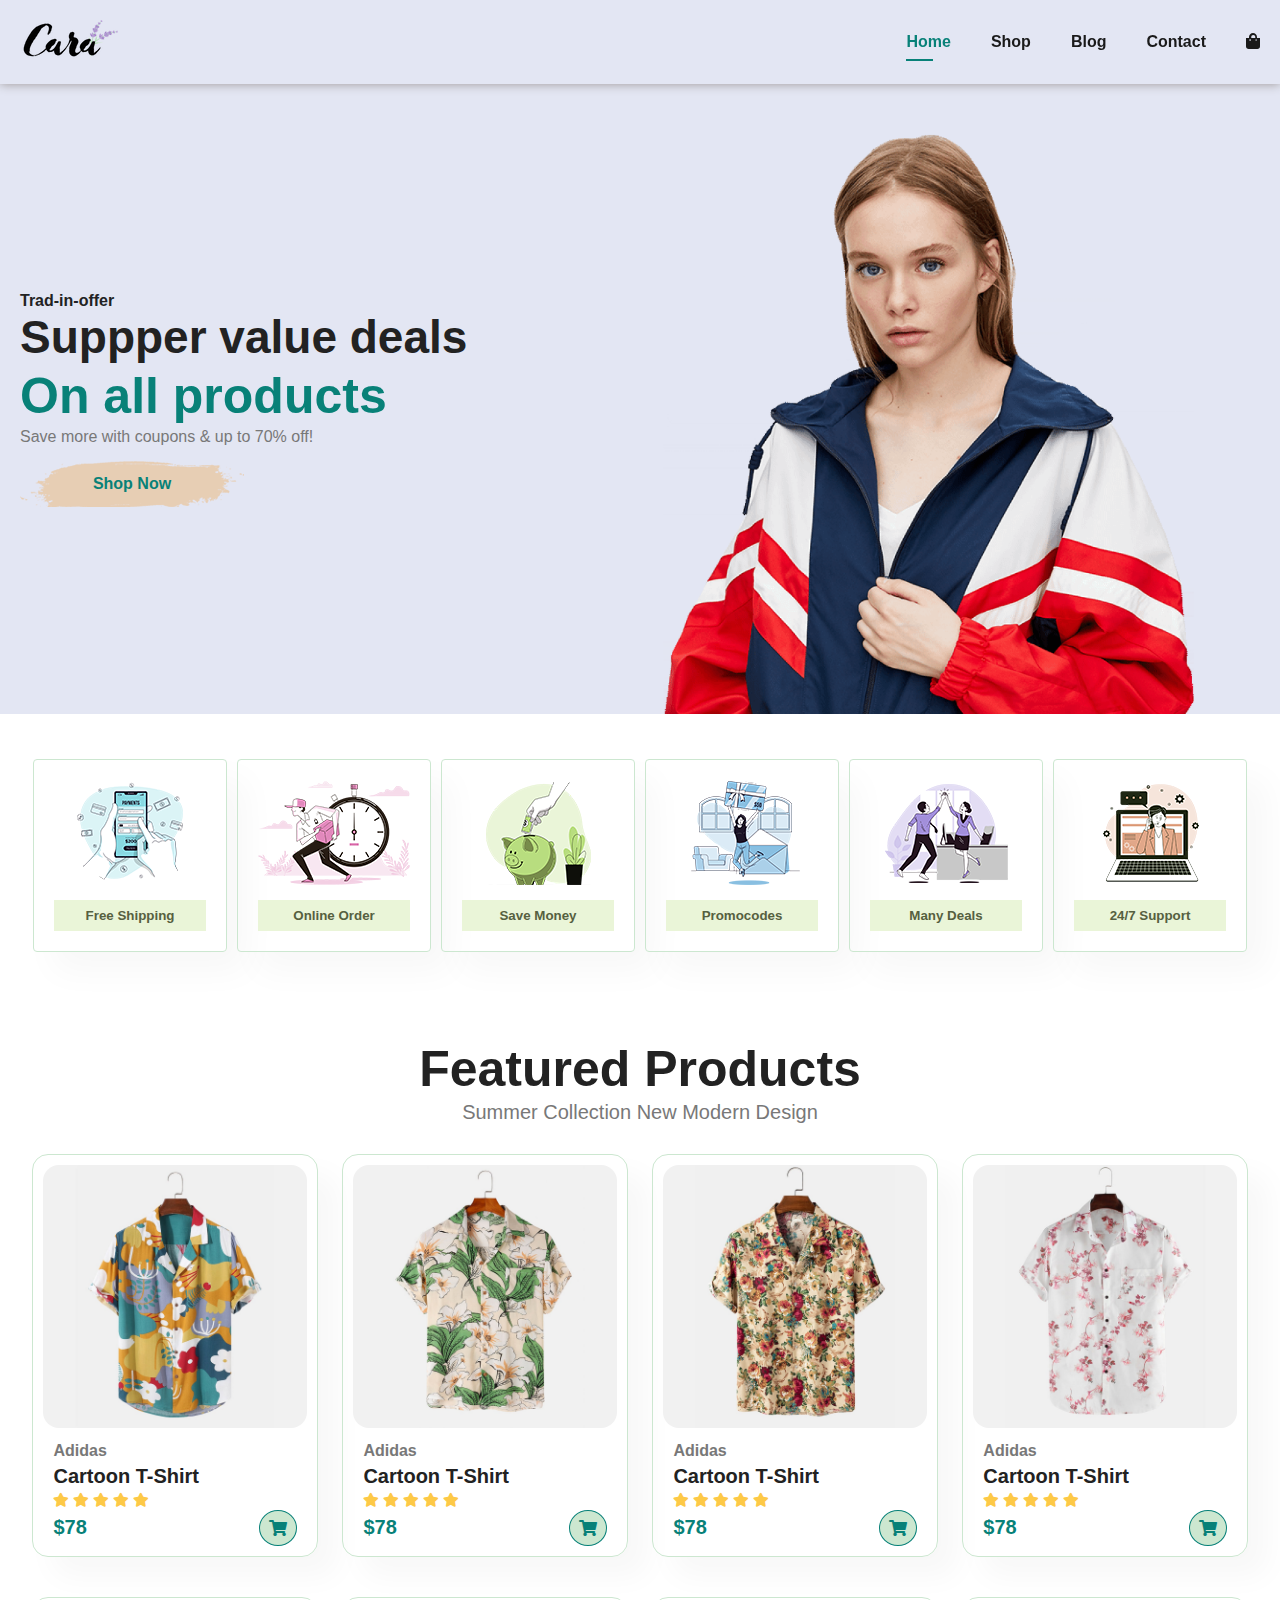
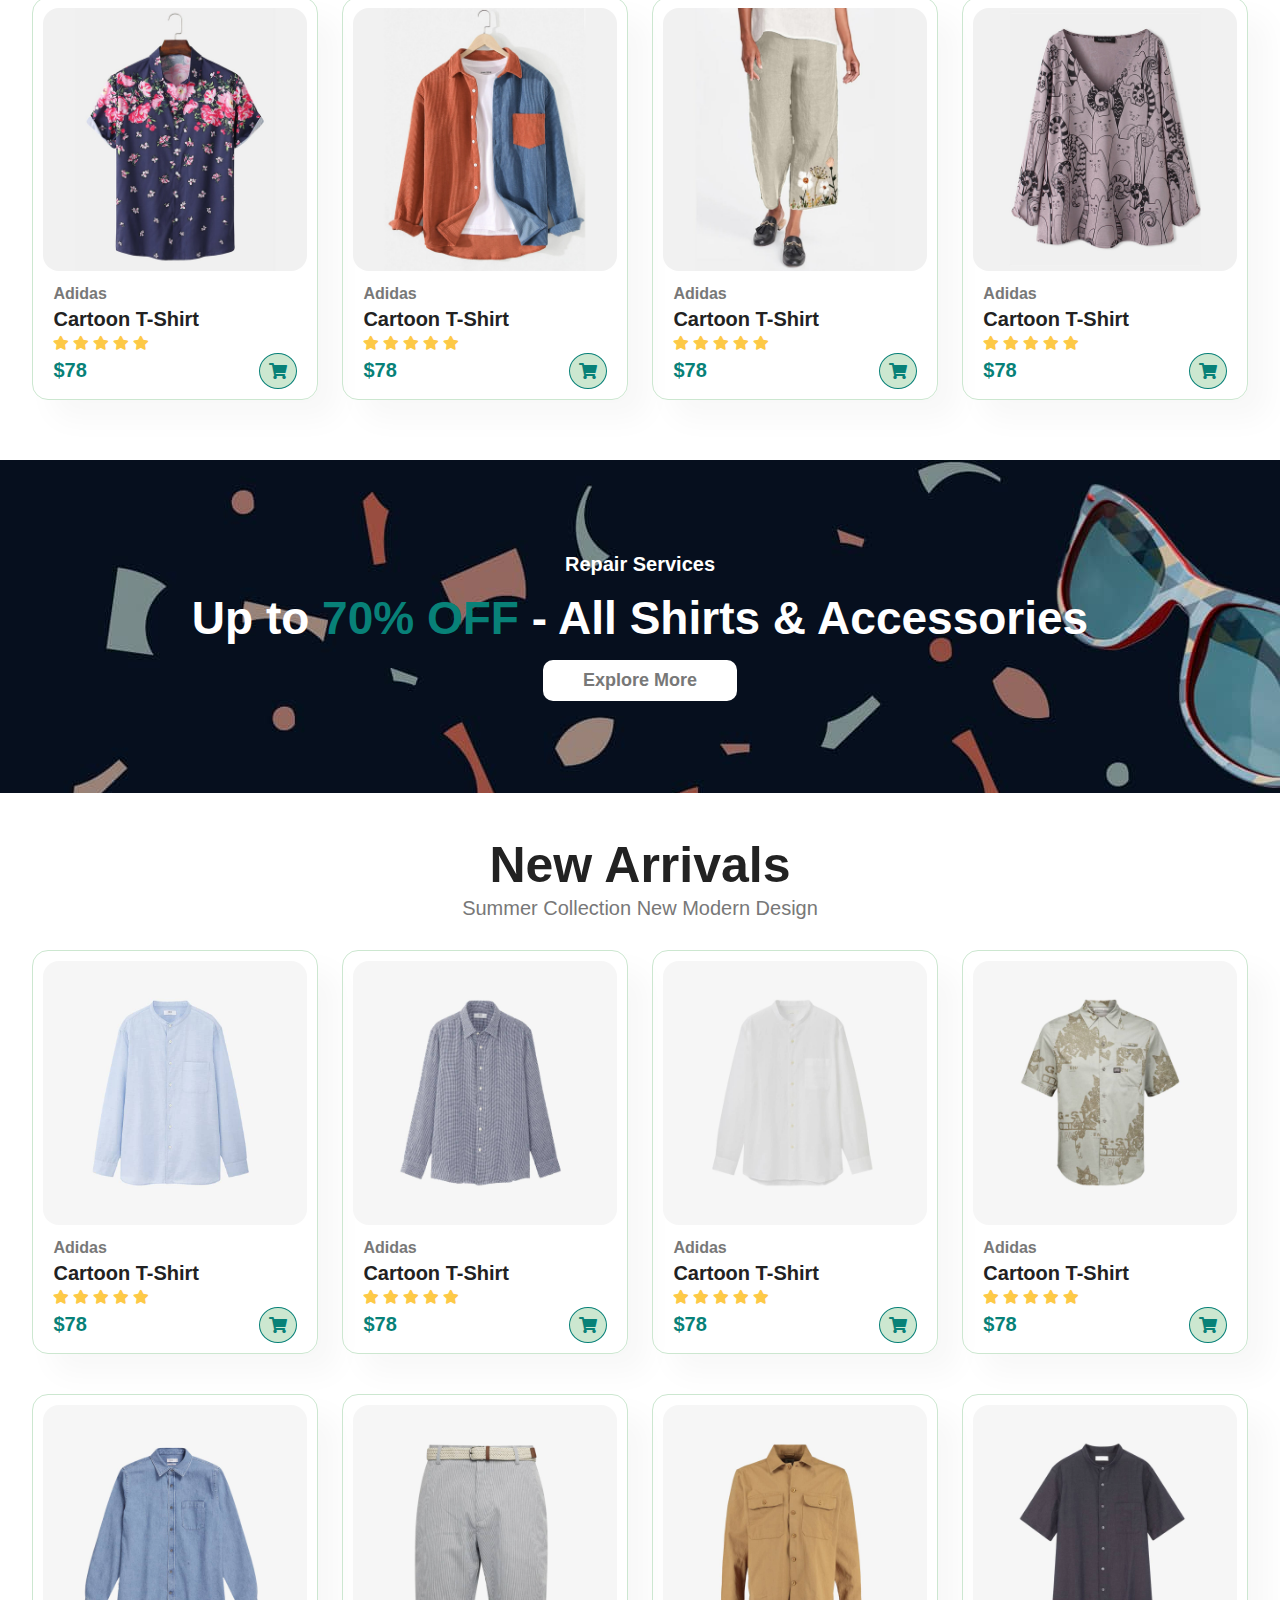
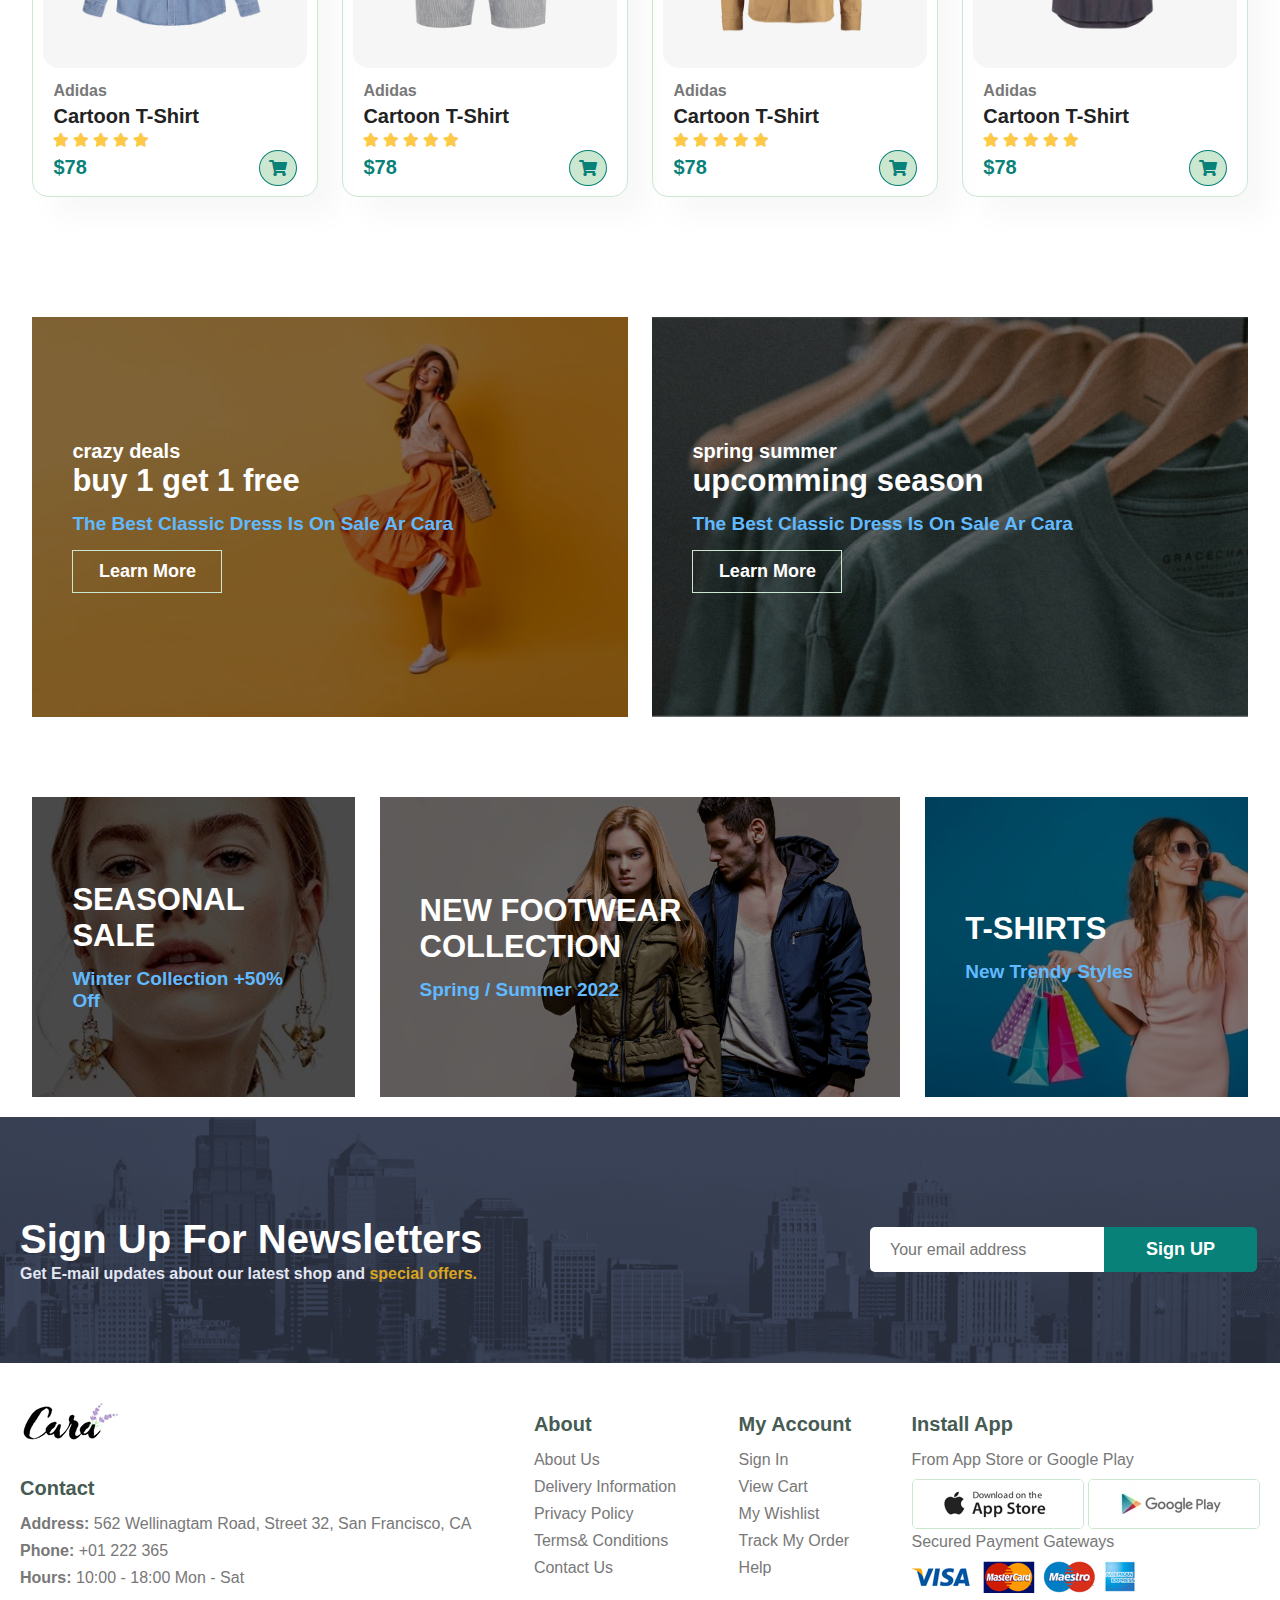
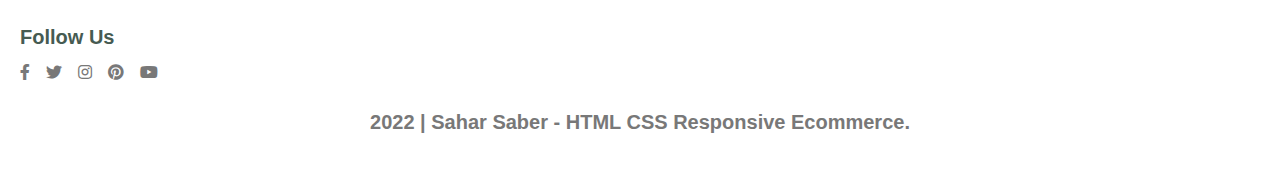
==== commit 3d1a80c4: "Whole Project" ====
--- a/index.html
+++ b/index.html
@@ -18,12 +18,11 @@
   <header id="header" class="header">
     <div class="container">
       <div class="header-flex">
-        <a href="#"><img src="img/logo.png" alt="header__logo"></a>
+        <a href="index.html"><img src="img/logo.png" alt="header__logo"></a>
         <ul class="header__list">
           <li class="header__link active"><a href="index.html">Home</a></li>
           <li class="header__link"><a href="shop.html">Shop</a></li>
           <li class="header__link"><a href="blog.html">Blog</a></li>
-          <li class="header__link"><a href="about.html">About</a></li>
           <li class="header__link"><a href="contact.html">Contact</a></li>
           <li class="header__link desktop"><a href="cart.html"><i class="fas fa-shopping-bag"></i></a></li>
           <a class="header__close mobile" href="#"><i class="fas fa-times"></i></a>
--- a/css/style.css
+++ b/css/style.css
@@ -143,6 +143,8 @@
   background: #088178;
   color: white;
   margin: 0;
+  border: 2px solid transparent;
+
 }
 /*========================================== Start card =======*/
 .card{
@@ -168,6 +170,14 @@
   padding: 8px;
 }
 /*========================================== product card =======*/
+/*========================= Start Featured product Section & arrival =======*/
+.featured-flex, .arrival-flex{
+  display: flex;
+  flex-wrap: wrap;
+  justify-content: center;
+  margin: 0 auto;
+  width: fit-content;
+}
 .pcard{
   width: 23%;
   min-width: 250px;
@@ -195,6 +205,7 @@
 }
 .pcard__vendor{
   color: var(--text-light);
+  text-transform: capitalize;
 }
 .pcard__title{
   text-transform: capitalize;
@@ -222,6 +233,26 @@
   justify-content: center;
   align-self: center;
 }
+@media screen and (max-width: 799px){
+  .featured-flex{
+    justify-content: space-between;
+  }
+  .pcard{
+    width: 47%;
+    min-width:0;
+    margin: 15px 5px;
+  }
+  .pcard__img{
+    
+  }
+  .pcard__vendor, .pcard__rating i{
+    font-size: 12px;
+  }
+  .pcard__title{
+    font-size: 15px;
+    padding: 3px 0 2px;
+  }
+}
 /*========================================== cta =======*/
 .cta{
   padding:40px;
@@ -234,9 +265,24 @@
   background-repeat: no-repeat;
   background-size: cover;
   background-position: center;
+  position: relative;
+}
+.cta::before{
+    background-color: rgba(0, 0, 0, 0.5);
+    content: '';
+    top: 0;
+    left: 0;
+    display: block;
+    height: 100%;
+    position: absolute;
+    width: 100%;
+}
+.cta * {
+  position: relative;
+  z-index: 2;
 }
 .cta:hover .btn{
-  background-color:var(--primary-color);
+  background-color:hsl(206deg 100% 69%);;
   color:white;
 }
 .cta--two{
@@ -278,7 +324,8 @@
   margin-top:14px;
   font-weight: 700;
   font-size: 19px;
-  color: hsl(11deg 100% 62%);
+  color:hsl(206deg 100% 69%);
+  text-transform: capitalize;
 }
 /*============================================================*/
 /*========================================== Main Page =======*/
@@ -289,7 +336,7 @@
   background-color: var(--background-1);
   box-shadow: 0px 0px 10px var(--box-shadow);
   padding: 20px 20px;
-  z-index: 1;
+  z-index: 5;
   position: sticky;
   width: 100%;
   top: 0;
@@ -358,14 +405,7 @@
   justify-content: center; 
   flex-wrap: wrap; 
 }
-/*========================= Start Featured product Section & arrival =======*/
-.featured-flex, .arrival-flex{
-  display: flex;
-  flex-wrap: wrap;
-  justify-content: center;
-  margin: 0 auto;
-  width: fit-content;
-}
+
 /*========================================== Start banner Section =======*/
 .banner{
   background-image: url('../img/banner/b2.jpg');
@@ -542,6 +582,10 @@
     font-size: 24px;
     padding-left: 20px;
     cursor: pointer;
+    transition: all 0.3s ease;
+  }
+  .header__icons a.active i{
+    color: #088178;
   }
   .header__list{
     flex-direction: column;
@@ -825,6 +869,337 @@
     align-items: center;
   }
 }
-
-
-
+/*============================================================*/
+/*========================================== Blog Page =====*/
+/*============================================================*/
+
+.blog-page .main-banner{
+  background-image: url('../img/banner/b19.jpg');
+}
+.blog-flex{
+  
+}
+.article{
+  display: flex;
+  align-items: center;
+}
+.article__img-container{
+  width: 50%;
+  margin-right: 30px;
+}
+.article__date{
+  font-size: 83px;
+  color: #c5c1c1;
+  margin-bottom: -30px;
+}
+.article__img{
+  width: 100%;
+  height: 300px;
+  object-fit: cover;
+}
+.article__desc{
+  width: 50%;
+}
+.article__title{
+  font-size: 28px;
+  margin-bottom: 20px;  
+}
+.article .btn{
+  background: none;
+  padding: 15px 0;
+  font-weight: 400;
+  position: relative;
+  margin: 5px 0;
+}
+.article .btn::after{
+  position: absolute;
+  right: -80px;
+  top: 50%;
+  content: " ";
+  width: 70px;
+  height: 2px;
+  background-color: #000;
+  transition: all 0.3s ease;
+}
+.article .btn:hover{
+  color: #088178;
+}
+.article .btn:hover::after{
+  background-color: #088178;
+}
+@media screen and (max-width:799px) {
+  .article{
+    padding: 0 20px;
+  }
+}
+@media screen and (max-width:600px) {
+  .article{
+    flex-direction: column;
+    align-items: flex-start;
+    margin-bottom: 22px;
+  }
+  .article__img-container, .article__desc{
+    width: 100%;;
+  }
+  .article__img{
+    height:280px;
+    margin-right: 0px;
+  }
+  .article__title{
+    margin-top: 7px;
+    margin-bottom: 10px;
+  }
+  .article .btn{
+    margin: 0;
+  }
+}
+
+/*============================================================*/
+/*========================================== Cart Page =====*/
+/*============================================================*/
+.cart-page .banner{
+  background-image: url('../img/about/banner.png')
+}
+.cart{
+  overflow-x: auto;
+}
+.cart-table{
+  width: 100%;
+  border-collapse: collapse;
+  table-layout: fixed;
+  white-space: nowrap;
+  text-align: center;
+  color: var(--text-primary);
+}
+.cart-table thead{
+  border-top: 1px solid var(--border);
+  border-bottom: 1px solid var(--border);
+}
+.cart-table tbody td{
+  padding: 15px 0;
+}
+.table-head{
+  font-weight: 700;
+  padding:15px 0;
+  text-transform: uppercase;
+}
+.table-cell{
+  
+}
+.cart-table td:nth-child(1){/*image*/
+  width: 60px;
+  text-align: center;
+}
+.cart-table td:nth-child(2) { /*title*/
+  width:200px;
+  text-align: center;
+}
+.cart-table td:nth-child(3){/*price*/
+  width:150px;
+  text-align: center;
+}
+.cart-table td:nth-child(4){/*quantity*/
+  width:150px;
+  text-align: center;
+}
+.cart-table td:nth-child(5){/*subtotal*/
+  width:150px;
+  text-align: center;
+}
+.cart-table td:nth-child(6){/*remove*/
+  width:100px;
+  text-align: center;
+}
+.cart-table td:nth-child(1) img{
+  width:100%;
+  border-radius: 9px;
+}
+.cart-table td:nth-child(4) input{
+  width:70px;
+  padding:10px 5px;
+}
+.cart-table td:nth-child(6) i{
+  color: var(--text-primary);
+}
+.cart-table td:nth-child(6) i:hover{
+  color: rgb(177, 10, 10);
+}
+
+.cart-page .btn{
+  border-radius: 4px;
+  font-weight: 400;
+  padding: 10px 20px
+}
+.details-flex{
+  display:flex;
+  justify-content:space-between;
+  flex-wrap: wrap;
+}
+.coupon {
+  width: 60%;
+  margin-bottom: 30px;
+}
+.total {
+  width: 30%;
+  margin-bottom: 30px;
+}
+.total .btn{
+  width: 100%;
+}
+.cart__title{
+  padding: 0 0 15px;
+}
+.coupon input{
+  padding:14px 20px;outline:none;
+  width: 70%;
+  border: 1px solid var(--border);
+  margin-right: 5px;
+  border-radius: 4px;
+}
+.coupon .btn{
+  width: 27%;
+}
+.total-table{
+  border-collapse: collapse; 
+  width: 100%;
+  margin-bottom:15px;
+}
+.total-table td{
+  width: 50%;
+  border: 1px solid var(--border);
+  padding: 10px 20px;
+  font-size: 15px;
+}
+.total-table tr:last-child{
+  font-weight: 700;
+}
+.details-flex .btn:hover{
+  color: #088178;
+  border: 2px solid #088178;
+  background-color:#fff;
+  box-shadow: 0px 0px 13px rgb(0 0 0 / 16%);
+}
+@media screen and (max-width:600px) {
+  .details-flex{
+    flex-direction: column;
+    margin-top: 20px;
+  }
+  .total, .coupon{
+    width: 100%;
+  }
+}
+
+/*============================================================*/
+/*========================================== Contact Page =====*/
+/*============================================================*/
+.contact-page .banner{
+  background-color: #747474;
+}
+.contact-flex{
+  display: flex;
+  justify-content: space-between;
+}
+
+.contact__details, .map-container{
+  width:50%;
+}
+.contact__details h6{
+  margin: 0 0 6px;
+}
+.contact__details h2,
+.form h2{
+  font-size: 29px;
+  color: #088178;
+}
+.contact__details h4{
+  margin: 12px 0 16px;
+}
+.details__list{
+  list-style: none;
+}
+.details__list li{
+  padding-bottom: 20px;
+}
+.details__list i{
+  padding-right:15px;
+}
+.map-container{
+  height: 300px;
+}
+.map-container iframe{
+  width:100%;
+  height: 100%;
+}
+.form-flex{
+  display: flex;
+  justify-content: space-between;
+}
+
+.form{
+  width:58%;
+}
+.form input,.form  textarea{
+  padding: 15px 20px;
+  display: block;
+  margin:10px 0;
+  width: 100%;
+  border-radius: 8px;
+  outline-color: var(--border);
+  border: 1px solid var(--border);}
+.people-container{
+  width: 36%;
+}
+.person{
+  display: flex;
+  margin: 30px 0;
+  align-items: center;
+}
+.person img{
+  margin-right: 30px;
+}
+.person h4{
+  margin-bottom: 10px;
+
+}
+.person .para{
+  margin-bottom: 5px;
+}
+.form-flex .btn{
+  border-radius: 8px;
+}
+.form-flex .btn:hover{
+  color: #088178;
+  border: 2px solid #088178;
+  background-color:#fff;
+  box-shadow: 0px 0px 13px rgb(0 0 0 / 16%);
+}
+@media screen and (max-width:799px){
+  .contact-flex{
+    flex-direction: column;
+  }
+  .contact__details, .map-container{
+    width: 100%;
+  }
+  .contact__details{
+    display: flex;
+    flex-direction: column;
+    align-items:center;
+  }
+  .form-flex{
+    flex-direction: column;
+  }
+  .form, .people-container{
+    width: 100%;
+  }
+  .people-container{
+    display: flex;
+    flex-direction: column;
+    align-items:center;
+  }
+}
+
+
+
+
+
+
